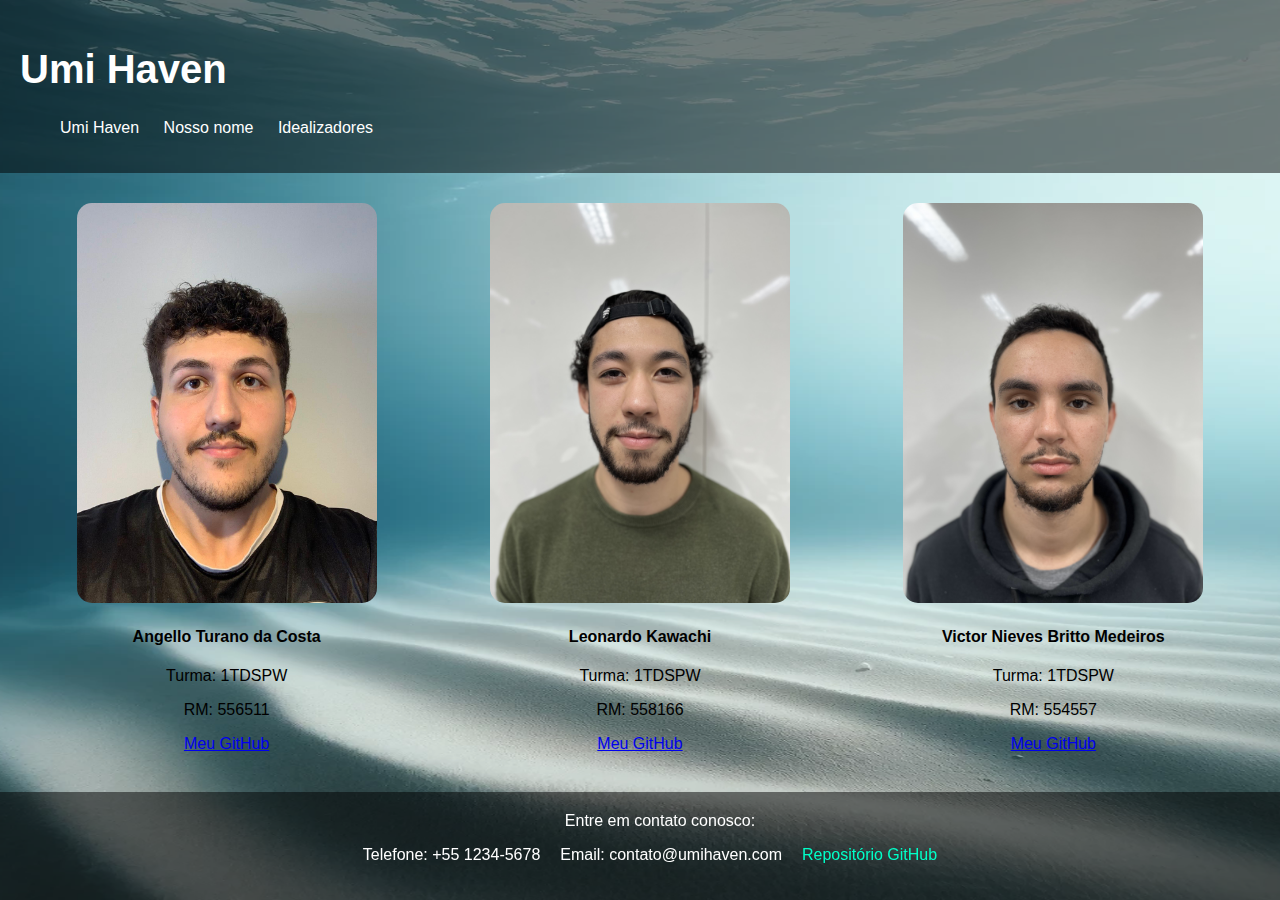
==== integrantes.html @ 186f9b86 "Semantica" ====
<!DOCTYPE html>
<html lang="pt-br">
  <head>
    <meta charset="UTF-8" />
    <meta name="viewport" content="width=device-width, initial-scale=1.0" />
    <link rel="stylesheet" href="./style.css" />
    <title>Global Solution ALV</title>
  </head>

  <body>
    <header>
      <div id="title">
        <h1>Umi Haven</h1>
      </div>
      <nav>
        <ul>
          <li><a href="./index.html"> Umi Haven</a></li>
          <li><a href="./name.html"> Nosso nome</a></li>
          <li><a href="./integrantes.html"> Idealizadores</a></li>
        </ul>
      </nav>
    </header>

    <main>
      <section>
        <div class="todos-membros">
          <div class="membro">
            <img
              src="./images/foto-angello.jpeg"
              alt="Angello Turano da Costa"
            />
            <h4>Angello Turano da Costa</h4>
            <p><span>Turma:</span> 1TDSPW</p>
            <p><span>RM:</span> 556511</p>
            <div class="social-links">
              <a href="https://github.com/AngelloTDC" target="_blank"
                >Meu GitHub</a
              >
            </div>
          </div>

          <div class="membro">
            <img src="./images/foto-leonardo.jpg" alt="Leonardo Kawachi" />
            <h4>Leonardo Kawachi</h4>
            <p><span>Turma:</span> 1TDSPW</p>
            <p><span>RM:</span> 558166</p>
            <div class="social-links">
              <a href="https://github.com/IHateMyTiming" target="_blank"
                >Meu GitHub</a
              >
            </div>
          </div>

          <div class="membro">
            <img
              src="./images/foto-victor.jpg"
              alt="Victor Nieves Britto Medeiros"
            />
            <h4>Victor Nieves Britto Medeiros</h4>
            <p><span>Turma:</span> 1TDSPW</p>
            <p><span>RM:</span> 554557</p>
            <div class="social-links">
              <a href="https://github.com/victornbm7405" target="_blank"
                >Meu GitHub</a
              >
            </div>
          </div>
        </div>
      </section>
    </main>
  </body>

  <footer>
    <p>Entre em contato conosco:</p>
    <ul>
      <li>Telefone: +55 1234-5678</li>
      <li>Email: contato@umihaven.com</li>
      <li>
        <a href="https://github.com/AngelloTDC/GlobalSolutionALV"
          >Repositório GitHub</a
        >
      </li>
    </ul>
  </footer>
</html>
---- style.css ----
body {
    font-family: Arial, sans-serif;
    margin: 0;
    padding: 0;
    background-image: url("./images/background.png");
    background-size: cover;
    background-position: center;
    background-repeat: no-repeat;
    color: #000;
    min-height: 100vh;
    position: relative;
}

header {
    background-color: rgba(0, 0, 0, 0.5);
    padding: 20px;
}

#title {
    margin: 0;
}

h1 {
    font-size: 2.5em;
    color: #fff;
}

nav {
    margin-top: 10px;
}

nav li {
    display: inline;
    margin-right: 20px;
}

nav a {
    color: #fff;
    text-decoration: none;
    transition: color 0.3s;
}

nav a:hover {
    color: #00ffc8;
    cursor: pointer;
}

main {
    padding: 20px;
    margin-bottom: 60px;
    flex-grow: 1;
}

footer {
    background-color: rgba(0, 0, 0, 0.5);
    color: #fff;
    padding: 20px;
    text-align: center;
    width: 100%;
    position: fixed;
    bottom: 0;
    display: flex;
    justify-content: center;
    align-items: center;
    flex-direction: column; /* Adiciona uma direção de coluna para o alinhamento vertical */
}

footer p {
    margin: 0;
}

footer ul {
    list-style: none;
    padding: 0;
    display: flex;
    justify-content: center; /* Alinha os itens horizontalmente */
}

footer ul li {
    margin-right: 20px;
}

footer a {
    color: #00ffc8;
    text-decoration: none;
    transition: color 0.3s;
}

footer a:hover {
    color: #01a380;
    cursor: pointer;
}

.todos-membros {
    display: flex;
    justify-content: space-around;
    align-items: flex-start;
    flex-wrap: wrap;
}
 
.membro {
    flex: 1;
    margin: 10px;
    text-align: center;
}

.membro img {
    max-width: 300px;
    height: auto;
    border-radius: 15px;
}
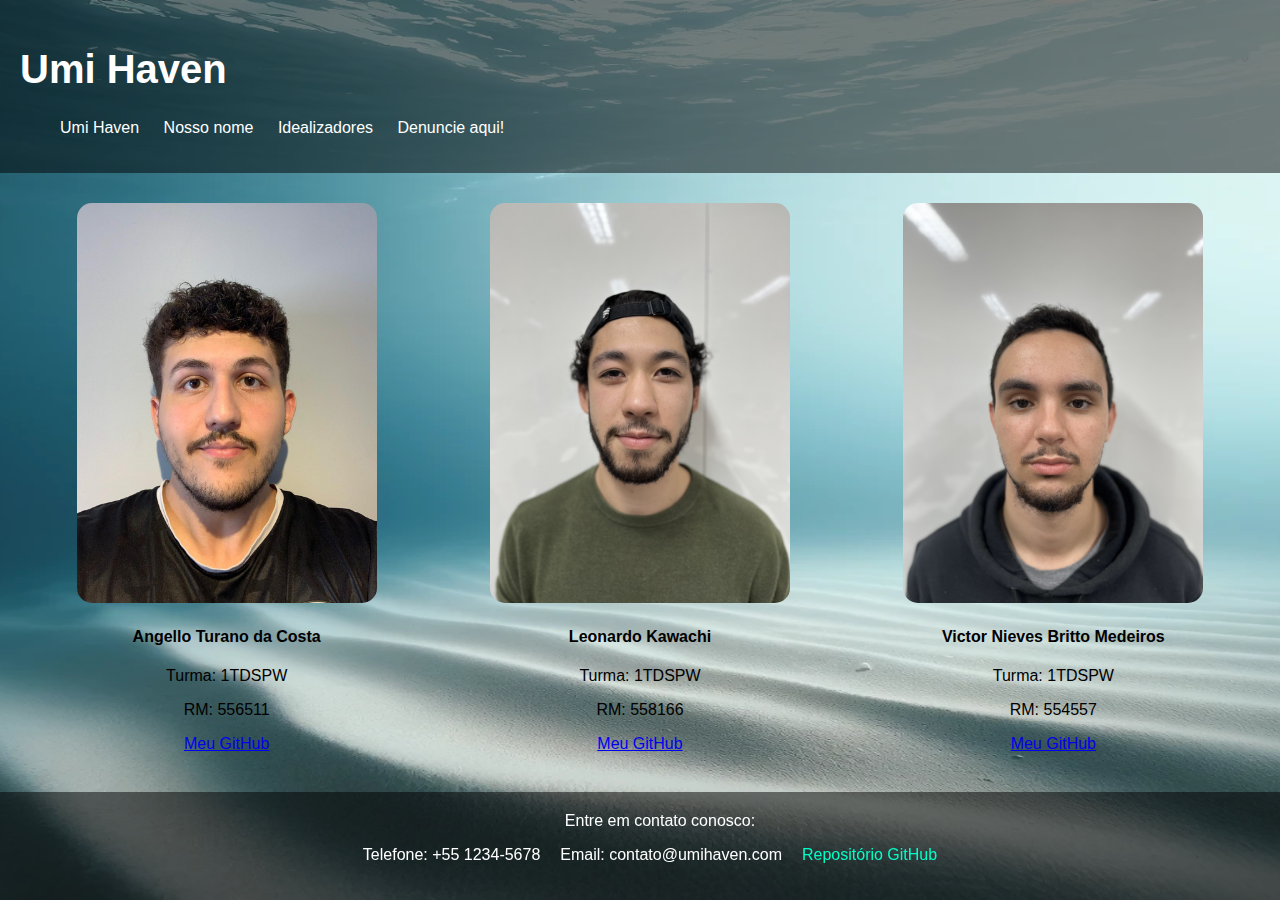
==== commit 409d2a57: "fazendo sac/ js" ====
--- a/integrantes.html
+++ b/integrantes.html
@@ -17,6 +17,7 @@
           <li><a href="./index.html"> Umi Haven</a></li>
           <li><a href="./name.html"> Nosso nome</a></li>
           <li><a href="./integrantes.html"> Idealizadores</a></li>
+          <li><a href="./sac.html"> Denuncie aqui!</a></li>
         </ul>
       </nav>
     </header>
@@ -68,18 +69,18 @@
         </div>
       </section>
     </main>
+
+    <footer>
+      <p>Entre em contato conosco:</p>
+      <ul>
+        <li>Telefone: +55 1234-5678</li>
+        <li>Email: contato@umihaven.com</li>
+        <li>
+          <a href="https://github.com/AngelloTDC/GlobalSolutionALV"
+            >Repositório GitHub</a
+          >
+        </li>
+      </ul>
+    </footer>
   </body>
-
-  <footer>
-    <p>Entre em contato conosco:</p>
-    <ul>
-      <li>Telefone: +55 1234-5678</li>
-      <li>Email: contato@umihaven.com</li>
-      <li>
-        <a href="https://github.com/AngelloTDC/GlobalSolutionALV"
-          >Repositório GitHub</a
-        >
-      </li>
-    </ul>
-  </footer>
 </html>
--- a/style.css
+++ b/style.css
@@ -1,3 +1,4 @@
+/* Estilos existentes */
 body {
     font-family: Arial, sans-serif;
     margin: 0;
@@ -9,49 +10,49 @@
     color: #000;
     min-height: 100vh;
     position: relative;
-}
-
-header {
+  }
+  
+  header {
     background-color: rgba(0, 0, 0, 0.5);
     padding: 20px;
-}
-
-#title {
+  }
+  
+  #title {
     margin: 0;
-}
-
-h1 {
+  }
+  
+  h1 {
     font-size: 2.5em;
     color: #fff;
-}
-
-nav {
+  }
+  
+  nav {
     margin-top: 10px;
-}
-
-nav li {
+  }
+  
+  nav li {
     display: inline;
     margin-right: 20px;
-}
-
-nav a {
+  }
+  
+  nav a {
     color: #fff;
     text-decoration: none;
     transition: color 0.3s;
-}
-
-nav a:hover {
+  }
+  
+  nav a:hover {
     color: #00ffc8;
     cursor: pointer;
-}
-
-main {
+  }
+  
+  main {
     padding: 20px;
     margin-bottom: 60px;
     flex-grow: 1;
-}
-
-footer {
+  }
+  
+  footer {
     background-color: rgba(0, 0, 0, 0.5);
     color: #fff;
     padding: 20px;
@@ -62,50 +63,139 @@
     display: flex;
     justify-content: center;
     align-items: center;
-    flex-direction: column; /* Adiciona uma direção de coluna para o alinhamento vertical */
-}
-
-footer p {
+    flex-direction: column;
+  }
+  
+  footer p {
     margin: 0;
-}
-
-footer ul {
+  }
+  
+  footer ul {
     list-style: none;
     padding: 0;
     display: flex;
-    justify-content: center; /* Alinha os itens horizontalmente */
-}
-
-footer ul li {
+    justify-content: center;
+  }
+  
+  footer ul li {
     margin-right: 20px;
-}
-
-footer a {
+  }
+  
+  footer a {
     color: #00ffc8;
     text-decoration: none;
     transition: color 0.3s;
-}
-
-footer a:hover {
+  }
+  
+  footer a:hover {
     color: #01a380;
     cursor: pointer;
-}
-
-.todos-membros {
+  }
+  
+  .todos-membros {
     display: flex;
     justify-content: space-around;
     align-items: flex-start;
     flex-wrap: wrap;
-}
- 
-.membro {
+  }
+  
+  .membro {
     flex: 1;
     margin: 10px;
     text-align: center;
-}
-
-.membro img {
+  }
+  
+  .membro img {
     max-width: 300px;
     height: auto;
     border-radius: 15px;
-}+  }
+  
+  .container {
+    width: 50%;
+    margin: 0 auto;
+    background-color: #fff;
+    padding: 20px;
+    box-shadow: 0 0 10px rgba(0, 0, 0, 0.1);
+    margin-top: 50px;
+    border-radius: 8px;
+  }
+  
+  h5 {
+    text-align: center;
+    color: #000000;
+    font-size: 22px;
+  }
+  
+  .form-group {
+    margin-bottom: 15px;
+  }
+  
+  .form-group label {
+    display: block;
+    margin-bottom: 5px;
+  }
+  
+  .form-group input, .form-group textarea {
+    width: 100%;
+    padding: 10px;
+    box-sizing: border-box;
+    border: 1px solid #ccc;
+    border-radius: 4px;
+  }
+  
+  .form-group textarea {
+    resize: vertical;
+  }
+  
+  .btn {
+    display: inline-block;
+    padding: 10px 20px;
+    background-color: #28a745;
+    color: #fff;
+    text-align: center;
+    border: none;
+    border-radius: 4px;
+    cursor: pointer;
+  }
+  
+  .btn:hover {
+    background-color: #218838;
+  }
+  
+  .modal {
+    display: none;
+    position: fixed;
+    z-index: 1;
+    left: 0;
+    top: 0;
+    width: 100%;
+    height: 100%;
+    overflow: auto;
+    background-color: rgb(0, 0, 0);
+    background-color: rgba(0, 0, 0, 0.4);
+  }
+  
+  .modal-content {
+    background-color: #fefefe;
+    margin: 15% auto;
+    padding: 20px;
+    border: 1px solid #888;
+    width: 80%;
+    max-width: 600px;
+    border-radius: 10px;
+  }
+  
+  .close-button {
+    color: #aaa;
+    float: right;
+    font-size: 28px;
+    font-weight: bold;
+  }
+  
+  .close-button:hover,
+  .close-button:focus {
+    color: black;
+    text-decoration: none;
+    cursor: pointer;
+  }
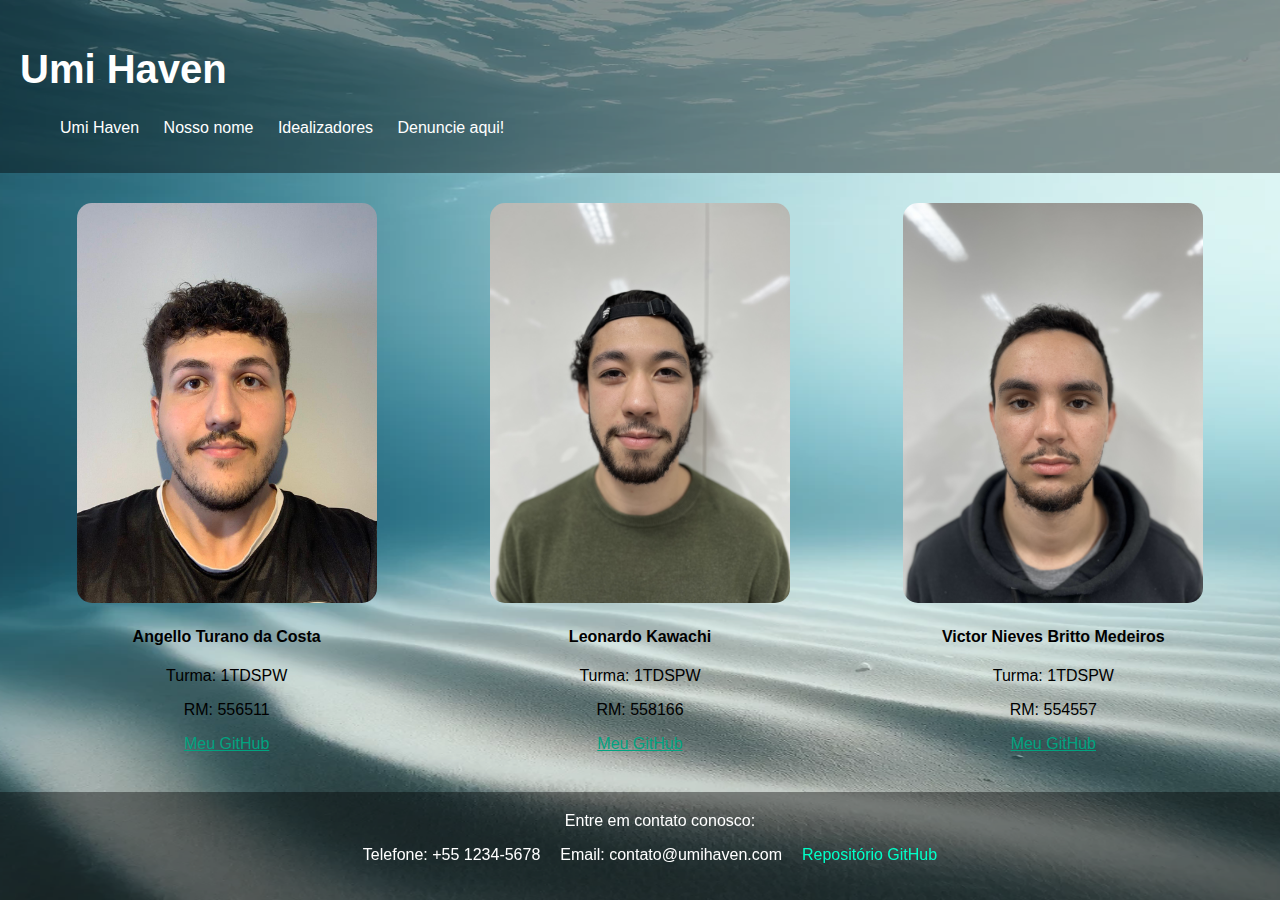
==== commit f912f75e: "mudando textos" ====
--- a/integrantes.html
+++ b/integrantes.html
@@ -26,17 +26,12 @@
       <section>
         <div class="todos-membros">
           <div class="membro">
-            <img
-              src="./images/foto-angello.jpeg"
-              alt="Angello Turano da Costa"
-            />
+            <img src="./images/foto-angello.jpeg" alt="Angello Turano da Costa" />
             <h4>Angello Turano da Costa</h4>
             <p><span>Turma:</span> 1TDSPW</p>
             <p><span>RM:</span> 556511</p>
             <div class="social-links">
-              <a href="https://github.com/AngelloTDC" target="_blank"
-                >Meu GitHub</a
-              >
+              <a href="https://github.com/AngelloTDC" target="_blank"> Meu GitHub</a>
             </div>
           </div>
 
@@ -46,24 +41,17 @@
             <p><span>Turma:</span> 1TDSPW</p>
             <p><span>RM:</span> 558166</p>
             <div class="social-links">
-              <a href="https://github.com/IHateMyTiming" target="_blank"
-                >Meu GitHub</a
-              >
+              <a href="https://github.com/IHateMyTiming" target="_blank"> Meu GitHub</a>
             </div>
           </div>
 
           <div class="membro">
-            <img
-              src="./images/foto-victor.jpg"
-              alt="Victor Nieves Britto Medeiros"
-            />
+            <img src="./images/foto-victor.jpg" alt="Victor Nieves Britto Medeiros" />
             <h4>Victor Nieves Britto Medeiros</h4>
             <p><span>Turma:</span> 1TDSPW</p>
             <p><span>RM:</span> 554557</p>
             <div class="social-links">
-              <a href="https://github.com/victornbm7405" target="_blank"
-                >Meu GitHub</a
-              >
+              <a href="https://github.com/victornbm7405" target="_blank"> Meu GitHub</a>
             </div>
           </div>
         </div>
@@ -75,12 +63,9 @@
       <ul>
         <li>Telefone: +55 1234-5678</li>
         <li>Email: contato@umihaven.com</li>
-        <li>
-          <a href="https://github.com/AngelloTDC/GlobalSolutionALV"
-            >Repositório GitHub</a
-          >
-        </li>
+        <li><a href="https://github.com/AngelloTDC/GlobalSolutionALV"> Repositório GitHub</a></li>
       </ul>
     </footer>
+    
   </body>
 </html>
--- a/style.css
+++ b/style.css
@@ -1,4 +1,3 @@
-/* Estilos existentes */
 body {
     font-family: Arial, sans-serif;
     margin: 0;
@@ -13,7 +12,7 @@
   }
   
   header {
-    background-color: rgba(0, 0, 0, 0.5);
+    background-color: rgba(0, 0, 0, 0.4);
     padding: 20px;
   }
   
@@ -44,6 +43,7 @@
   nav a:hover {
     color: #00ffc8;
     cursor: pointer;
+    transition: color 0.3s ease;
   }
   
   main {
@@ -53,7 +53,7 @@
   }
   
   footer {
-    background-color: rgba(0, 0, 0, 0.5);
+    background-color: rgba(0, 0, 0, 0.4);
     color: #fff;
     padding: 20px;
     text-align: center;
@@ -84,12 +84,13 @@
   footer a {
     color: #00ffc8;
     text-decoration: none;
-    transition: color 0.3s;
+    transition: color 0.3s ease;
   }
   
   footer a:hover {
     color: #01a380;
     cursor: pointer;
+    transition: color 0.3s ease;
   }
   
   .todos-membros {
@@ -116,7 +117,7 @@
     margin: 0 auto;
     background-color: #fff;
     padding: 20px;
-    box-shadow: 0 0 10px rgba(0, 0, 0, 0.1);
+    box-shadow: 0 0 10px rgba(0, 0, 0, 0.4);
     margin-top: 50px;
     border-radius: 8px;
   }
@@ -151,16 +152,19 @@
   .btn {
     display: inline-block;
     padding: 10px 20px;
-    background-color: #28a745;
+    background-color: #00ffc8;
     color: #fff;
     text-align: center;
     border: none;
     border-radius: 4px;
     cursor: pointer;
+    transition: color 0.3s ease;
   }
   
   .btn:hover {
-    background-color: #218838;
+    background-color: #01a380;
+    cursor: pointer;
+    transition: color 0.3s ease;
   }
   
   .modal {
@@ -193,9 +197,20 @@
     font-weight: bold;
   }
   
-  .close-button:hover,
-  .close-button:focus {
+  .close-button:hover, .close-button:focus {
     color: black;
     text-decoration: none;
     cursor: pointer;
-  }
+    transition: color 0.3s ease;
+  }
+
+  .membro .social-links a:hover {
+    color: #00ffc8;
+    text-decoration: none;
+    transition: color 0.3s ease;
+  }
+  
+  .membro .social-links a {
+    color: #01a380;
+    cursor: pointer;
+  }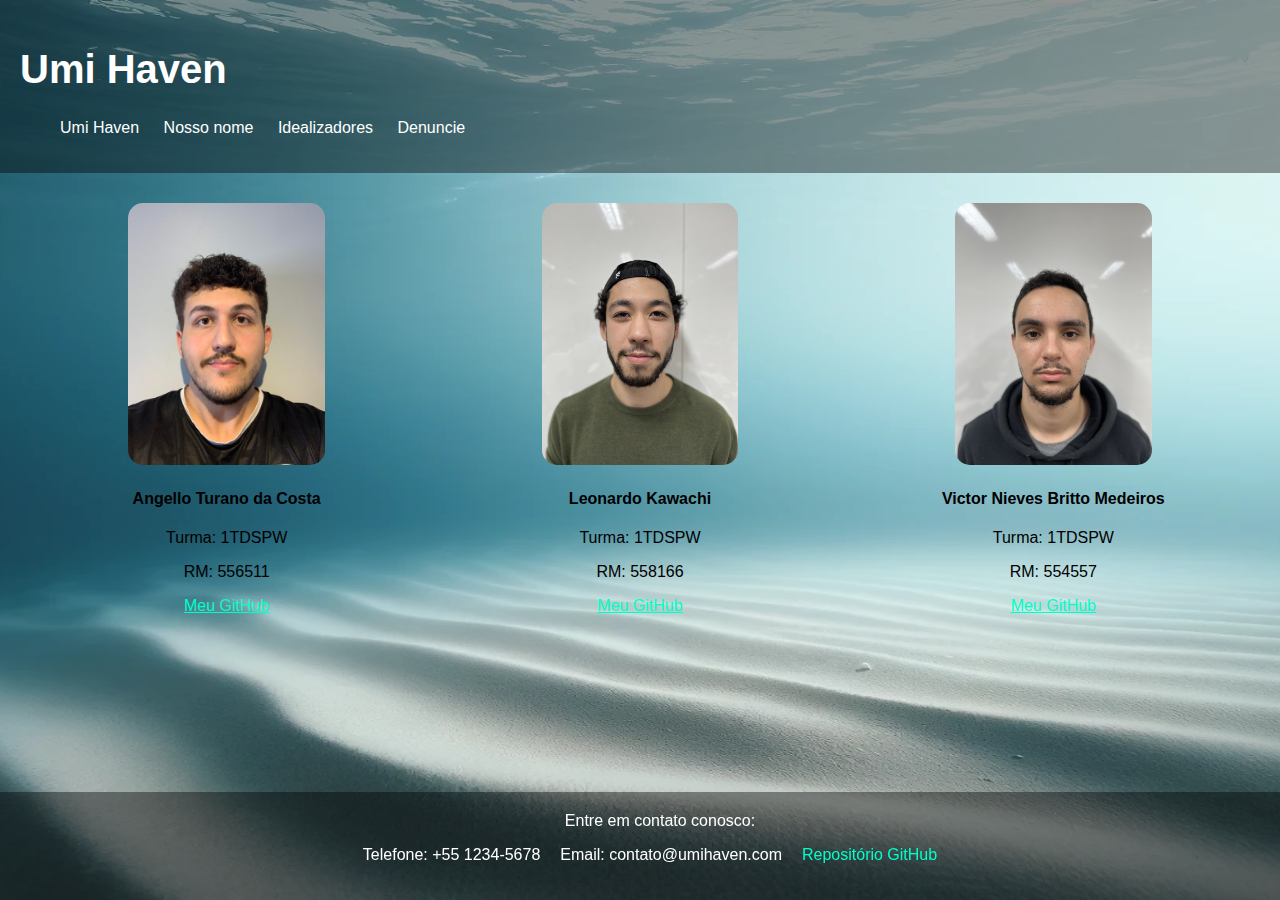
==== commit 44d13e8c: "média" ====
--- a/integrantes.html
+++ b/integrantes.html
@@ -17,7 +17,7 @@
           <li><a href="./index.html"> Umi Haven</a></li>
           <li><a href="./name.html"> Nosso nome</a></li>
           <li><a href="./integrantes.html"> Idealizadores</a></li>
-          <li><a href="./sac.html"> Denuncie aqui!</a></li>
+          <li><a href="./sac.html"> Denuncie</a></li>
         </ul>
       </nav>
     </header>
--- a/style.css
+++ b/style.css
@@ -107,9 +107,10 @@
   }
   
   .membro img {
-    max-width: 300px;
+    border-radius: 15px;
+    width: 50%;
+    max-width: none;
     height: auto;
-    border-radius: 15px;
   }
   
   .container {
@@ -158,7 +159,6 @@
     border: none;
     border-radius: 4px;
     cursor: pointer;
-    transition: color 0.3s ease;
   }
   
   .btn:hover {
@@ -204,13 +204,83 @@
     transition: color 0.3s ease;
   }
 
+  .membro .social-links a {
+    color: #00ffc8;
+    cursor: pointer;
+  }
+
   .membro .social-links a:hover {
-    color: #00ffc8;
-    text-decoration: none;
-    transition: color 0.3s ease;
-  }
-  
-  .membro .social-links a {
     color: #01a380;
-    cursor: pointer;
-  }+    text-decoration: none;
+    transition: color 0.3s ease;
+  }
+
+@media screen and (max-width: 768px) {
+  header {
+    padding: 10px;
+  }
+
+  h1 {
+    font-size: 2em;
+  }
+
+  nav li {
+    display: block;
+    margin-right: 0;
+    margin-bottom: 10px;
+  }
+
+  main {
+    padding: 10px;
+    margin-bottom: 160px;
+    overflow-y: auto;
+  }
+
+  footer {
+    padding: 10px;
+    flex-direction: column-reverse;
+    position: fixed;
+    bottom: 0;
+    width: 100%;
+    background-color: rgba(0, 0, 0, 0.4);
+    text-align: center;
+  }
+
+  footer ul {
+    flex-direction: column;
+    align-items: center;
+  }
+
+  footer ul li {
+    margin-right: 0;
+    margin-bottom: 10px;
+  }
+
+  .membro img {
+    width: 50%;
+    max-width: none;
+    height: auto;
+  }
+
+  .container {
+    width: 90%;
+  }
+}
+
+@media screen and (min-width: 769px) {
+  .membro img {
+    width: auto;
+    max-width: 50%;
+    height: auto;
+  }
+}
+
+@media screen and (max-width: 480px) {
+  #title h1 {
+    font-size: 1.5em;
+  }
+
+  .container {
+    width: 90%;
+  }
+}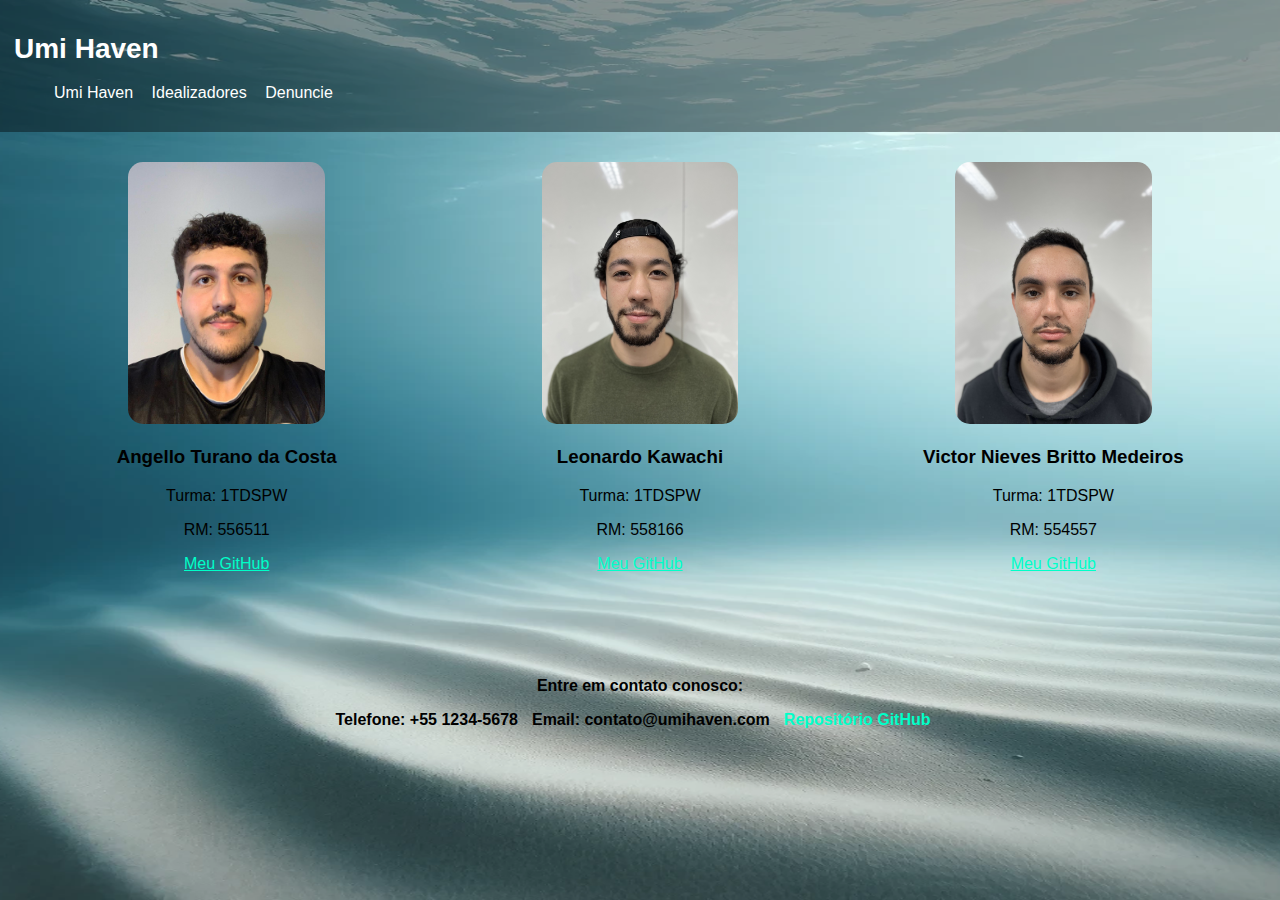
==== commit 3c9f121c: "MUUUUITA coisa" ====
--- a/integrantes.html
+++ b/integrantes.html
@@ -15,7 +15,6 @@
       <nav>
         <ul>
           <li><a href="./index.html"> Umi Haven</a></li>
-          <li><a href="./name.html"> Nosso nome</a></li>
           <li><a href="./integrantes.html"> Idealizadores</a></li>
           <li><a href="./sac.html"> Denuncie</a></li>
         </ul>
@@ -27,7 +26,7 @@
         <div class="todos-membros">
           <div class="membro">
             <img src="./images/foto-angello.jpeg" alt="Angello Turano da Costa" />
-            <h4>Angello Turano da Costa</h4>
+            <h3>Angello Turano da Costa</h3>
             <p><span>Turma:</span> 1TDSPW</p>
             <p><span>RM:</span> 556511</p>
             <div class="social-links">
@@ -37,7 +36,7 @@
 
           <div class="membro">
             <img src="./images/foto-leonardo.jpg" alt="Leonardo Kawachi" />
-            <h4>Leonardo Kawachi</h4>
+            <h3>Leonardo Kawachi</h3>
             <p><span>Turma:</span> 1TDSPW</p>
             <p><span>RM:</span> 558166</p>
             <div class="social-links">
@@ -47,7 +46,7 @@
 
           <div class="membro">
             <img src="./images/foto-victor.jpg" alt="Victor Nieves Britto Medeiros" />
-            <h4>Victor Nieves Britto Medeiros</h4>
+            <h3>Victor Nieves Britto Medeiros</h3>
             <p><span>Turma:</span> 1TDSPW</p>
             <p><span>RM:</span> 554557</p>
             <div class="social-links">
--- a/style.css
+++ b/style.css
@@ -1,286 +1,281 @@
 body {
-    font-family: Arial, sans-serif;
-    margin: 0;
-    padding: 0;
-    background-image: url("./images/background.png");
-    background-size: cover;
-    background-position: center;
-    background-repeat: no-repeat;
-    color: #000;
-    min-height: 100vh;
-    position: relative;
-  }
-  
-  header {
-    background-color: rgba(0, 0, 0, 0.4);
-    padding: 20px;
-  }
-  
-  #title {
-    margin: 0;
-  }
-  
-  h1 {
-    font-size: 2.5em;
-    color: #fff;
-  }
-  
+  font-family: Arial, sans-serif;
+  margin: 0;
+  padding: 0;
+  background-image: url("./images/background.png");
+  background-size: cover;
+  background-position: center;
+  background-repeat: no-repeat;
+  color: #000;
+  min-height: 100vh;
+  position: relative;
+}
+
+header {
+  background-color: rgba(0, 0, 0, 0.4);
+  padding: 14px;
+}
+
+#title {
+  margin: 0;
+}
+
+h1 {
+  font-size: 1.75em;
+  color: #fff;
+}
+
+nav {
+  margin-top: 7px;
+}
+
+nav li {
+  display: inline;
+  margin-right: 14px;
+}
+
+nav a {
+  color: #fff;
+  text-decoration: none;
+  transition: color 0.3s;
+}
+
+nav a:hover {
+  color: #00ffc8;
+  cursor: pointer;
+  transition: color 0.3s ease;
+}
+
+main {
+  padding: 20px;
+  margin-bottom: 60px;
+  flex-grow: 1;
+}
+
+footer {
+  color: #000000;
+  font-weight: bold;
+  padding: 14px;
+  text-align: center;
+  bottom: 0;
+  display: flex;
+  justify-content: center;
+  align-items: center;
+  flex-direction: column;
+}
+
+footer p {
+  margin: 0;
+}
+
+footer ul {
+  list-style: none;
+  padding: 0;
+  display: flex;
+  justify-content: center;
+}
+
+footer ul li {
+  margin-right: 14px;
+}
+
+footer a {
+  color: #00ffc8;
+  text-decoration: none;
+  transition: color 0.3s ease;
+}
+
+footer a:hover {
+  color: #01a380;
+  cursor: pointer;
+  transition: color 0.3s ease;
+}
+
+.todos-membros {
+  display: flex;
+  justify-content: space-around;
+  align-items: flex-start;
+  flex-wrap: wrap;
+}
+
+.membro {
+  flex: 1;
+  margin: 10px;
+  text-align: center;
+}
+
+.membro img {
+  border-radius: 15px;
+  width: 50%;
+  max-width: none;
+  height: auto;
+}
+
+.container {
+  width: 50%;
+  margin: 0 auto;
+  background-color: #fff;
+  padding: 20px;
+  box-shadow: 0 0 10px rgba(0, 0, 0, 0.4);
+  margin-top: 50px;
+  border-radius: 8px;
+}
+
+h4 {
+  text-align: center;
+  color: #000000;
+  font-size: 22px;
+}
+
+.form-group {
+  margin-bottom: 15px;
+}
+
+.form-group label {
+  display: block;
+  margin-bottom: 5px;
+}
+
+.form-group input, .form-group textarea {
+  width: 100%;
+  padding: 10px;
+  box-sizing: border-box;
+  border: 1px solid #ccc;
+  border-radius: 4px;
+}
+
+.form-group textarea {
+  resize: vertical;
+}
+
+.btn {
+  display: inline-block;
+  padding: 10px 20px;
+  background-color: #00ffc8;
+  color: #fff;
+  text-align: center;
+  border: none;
+  border-radius: 4px;
+  cursor: pointer;
+}
+
+.btn:hover {
+  background-color: #01a380;
+  cursor: pointer;
+  transition: color 0.3s ease;
+}
+
+.modal {
+  display: none;
+  position: fixed;
+  z-index: 1;
+  left: 0;
+  top: 0;
+  width: 100%;
+  height: 100%;
+  overflow: auto;
+  background-color: rgb(0, 0, 0);
+  background-color: rgba(0, 0, 0, 0.4);
+}
+
+.modal-content {
+  background-color: #fefefe;
+  margin: 15% auto;
+  padding: 20px;
+  border: 1px solid #888;
+  width: 80%;
+  max-width: 600px;
+  border-radius: 10px;
+}
+
+.close-button {
+  color: #aaa;
+  float: right;
+  font-size: 28px;
+  font-weight: bold;
+}
+
+.close-button:hover, .close-button:focus {
+  color: black;
+  text-decoration: none;
+  cursor: pointer;
+  transition: color 0.3s ease;
+}
+
+.membro .social-links a {
+  color: #00ffc8;
+  cursor: pointer;
+}
+
+.membro .social-links a:hover {
+  color: #01a380;
+  text-decoration: none;
+  transition: color 0.3s ease;
+}
+
+.content {
+  display: flex;
+  align-items: center;
+  justify-content: center;
+  margin-top: 20px;
+}
+
+@media screen and (min-width: 1201px) {
   nav {
     margin-top: 10px;
   }
-  
-  nav li {
-    display: inline;
-    margin-right: 20px;
-  }
-  
-  nav a {
-    color: #fff;
-    text-decoration: none;
-    transition: color 0.3s;
-  }
-  
-  nav a:hover {
-    color: #00ffc8;
-    cursor: pointer;
-    transition: color 0.3s ease;
-  }
-  
-  main {
-    padding: 20px;
-    margin-bottom: 60px;
-    flex-grow: 1;
-  }
-  
+}
+
+@media screen and (min-width: 1024px) and (max-width: 1200px) {
+  h1 {
+    font-size: 1.5em;
+  }
+}
+
+@media screen and (min-width: 768px) and (max-width: 1023px) {
+  h1 {
+    font-size: 1.3em;
+  }
+}
+
+@media screen and (min-width: 480px) and (max-width: 767px) {
+  h1 {
+    font-size: 1.1em;
+  }
+
   footer {
-    background-color: rgba(0, 0, 0, 0.4);
-    color: #fff;
-    padding: 20px;
-    text-align: center;
-    width: 100%;
-    position: fixed;
-    bottom: 0;
-    display: flex;
-    justify-content: center;
-    align-items: center;
-    flex-direction: column;
-  }
-  
-  footer p {
-    margin: 0;
-  }
-  
-  footer ul {
-    list-style: none;
-    padding: 0;
-    display: flex;
-    justify-content: center;
-  }
-  
-  footer ul li {
-    margin-right: 20px;
-  }
-  
-  footer a {
-    color: #00ffc8;
-    text-decoration: none;
-    transition: color 0.3s ease;
-  }
-  
-  footer a:hover {
-    color: #01a380;
-    cursor: pointer;
-    transition: color 0.3s ease;
-  }
-  
-  .todos-membros {
-    display: flex;
-    justify-content: space-around;
-    align-items: flex-start;
-    flex-wrap: wrap;
-  }
-  
-  .membro {
-    flex: 1;
-    margin: 10px;
-    text-align: center;
-  }
-  
-  .membro img {
-    border-radius: 15px;
-    width: 50%;
-    max-width: none;
-    height: auto;
-  }
-  
-  .container {
-    width: 50%;
-    margin: 0 auto;
-    background-color: #fff;
-    padding: 20px;
-    box-shadow: 0 0 10px rgba(0, 0, 0, 0.4);
-    margin-top: 50px;
-    border-radius: 8px;
-  }
-  
-  h5 {
-    text-align: center;
-    color: #000000;
-    font-size: 22px;
-  }
-  
-  .form-group {
-    margin-bottom: 15px;
-  }
-  
-  .form-group label {
-    display: block;
-    margin-bottom: 5px;
-  }
-  
-  .form-group input, .form-group textarea {
-    width: 100%;
-    padding: 10px;
-    box-sizing: border-box;
-    border: 1px solid #ccc;
-    border-radius: 4px;
-  }
-  
-  .form-group textarea {
-    resize: vertical;
-  }
-  
-  .btn {
-    display: inline-block;
-    padding: 10px 20px;
-    background-color: #00ffc8;
-    color: #fff;
-    text-align: center;
-    border: none;
-    border-radius: 4px;
-    cursor: pointer;
-  }
-  
-  .btn:hover {
-    background-color: #01a380;
-    cursor: pointer;
-    transition: color 0.3s ease;
-  }
-  
-  .modal {
-    display: none;
-    position: fixed;
-    z-index: 1;
-    left: 0;
-    top: 0;
-    width: 100%;
-    height: 100%;
-    overflow: auto;
-    background-color: rgb(0, 0, 0);
-    background-color: rgba(0, 0, 0, 0.4);
-  }
-  
-  .modal-content {
-    background-color: #fefefe;
-    margin: 15% auto;
-    padding: 20px;
-    border: 1px solid #888;
-    width: 80%;
-    max-width: 600px;
-    border-radius: 10px;
-  }
-  
-  .close-button {
-    color: #aaa;
-    float: right;
-    font-size: 28px;
-    font-weight: bold;
-  }
-  
-  .close-button:hover, .close-button:focus {
-    color: black;
-    text-decoration: none;
-    cursor: pointer;
-    transition: color 0.3s ease;
-  }
-
-  .membro .social-links a {
-    color: #00ffc8;
-    cursor: pointer;
-  }
-
-  .membro .social-links a:hover {
-    color: #01a380;
-    text-decoration: none;
-    transition: color 0.3s ease;
-  }
-
-@media screen and (max-width: 768px) {
+    padding: 7px;
+  }
+}
+
+@media screen and (max-width: 479px) {
   header {
-    padding: 10px;
-  }
-
-  h1 {
-    font-size: 2em;
+    padding: 7px;
+  }
+
+  h1 {
+    font-size: 1.1em;
+  }
+
+  nav {
+    margin-top: 5px;
   }
 
   nav li {
     display: block;
     margin-right: 0;
-    margin-bottom: 10px;
+    margin-bottom: 7px;
   }
 
   main {
     padding: 10px;
-    margin-bottom: 160px;
-    overflow-y: auto;
+    margin-bottom: 140px;
   }
 
   footer {
-    padding: 10px;
-    flex-direction: column-reverse;
-    position: fixed;
-    bottom: 0;
-    width: 100%;
-    background-color: rgba(0, 0, 0, 0.4);
-    text-align: center;
-  }
-
-  footer ul {
-    flex-direction: column;
-    align-items: center;
-  }
-
-  footer ul li {
-    margin-right: 0;
-    margin-bottom: 10px;
-  }
-
-  .membro img {
-    width: 50%;
-    max-width: none;
-    height: auto;
-  }
-
-  .container {
-    width: 90%;
-  }
-}
-
-@media screen and (min-width: 769px) {
-  .membro img {
-    width: auto;
-    max-width: 50%;
-    height: auto;
-  }
-}
-
-@media screen and (max-width: 480px) {
-  #title h1 {
-    font-size: 1.5em;
-  }
-
-  .container {
-    width: 90%;
-  }
-}+    padding: 3px;
+  }
+}
+
+
+
